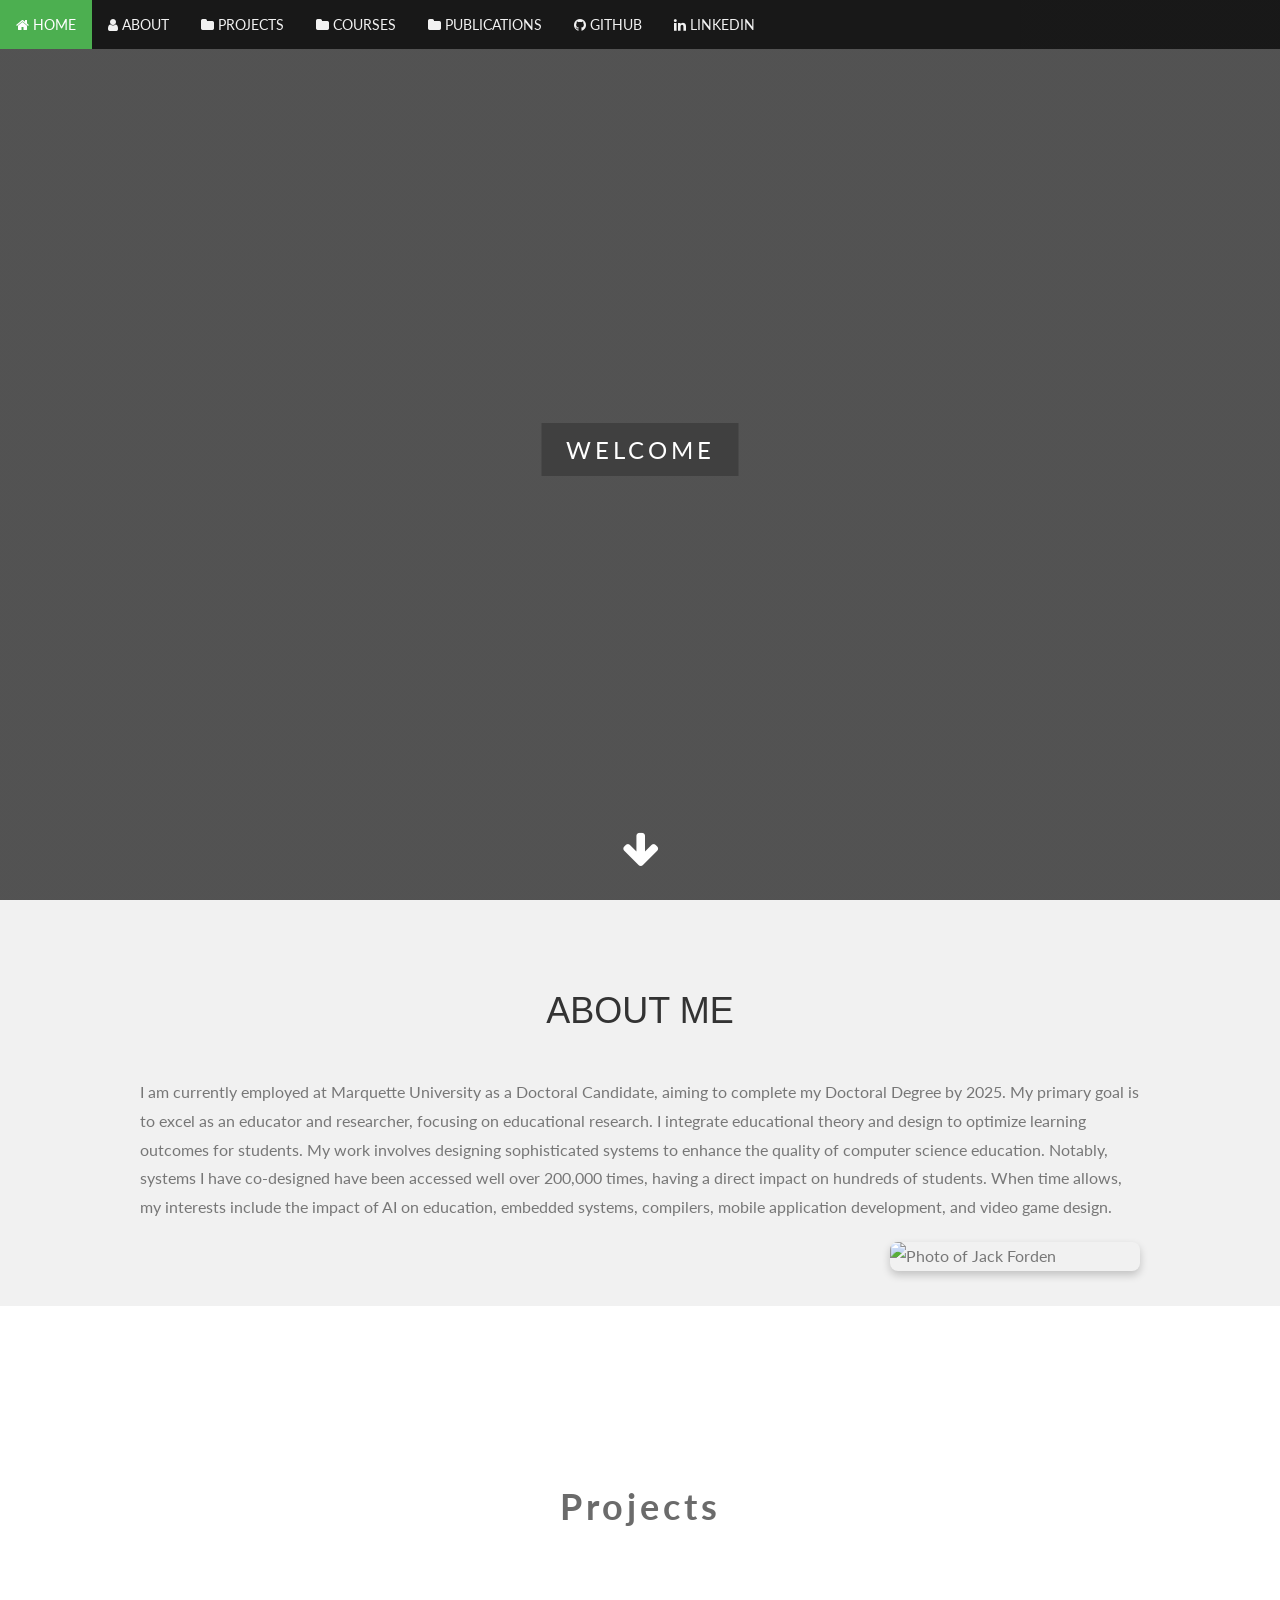
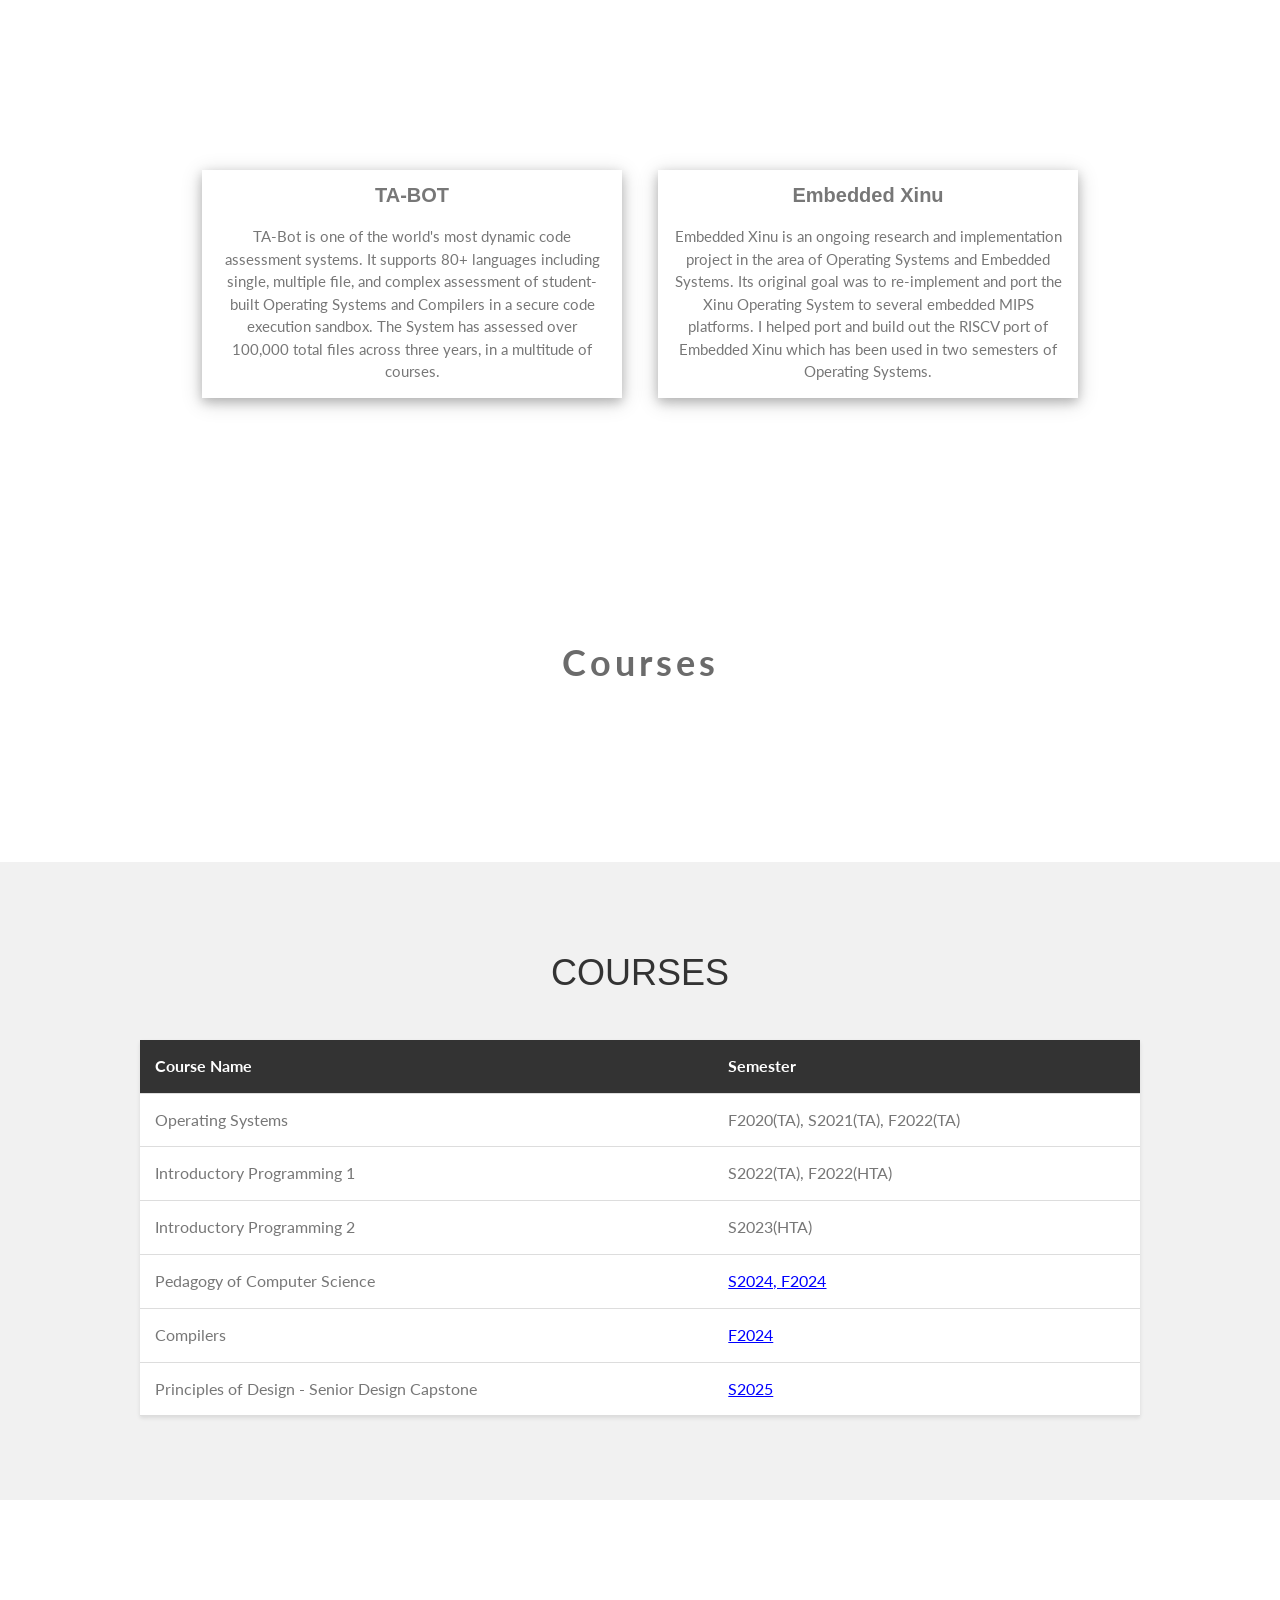
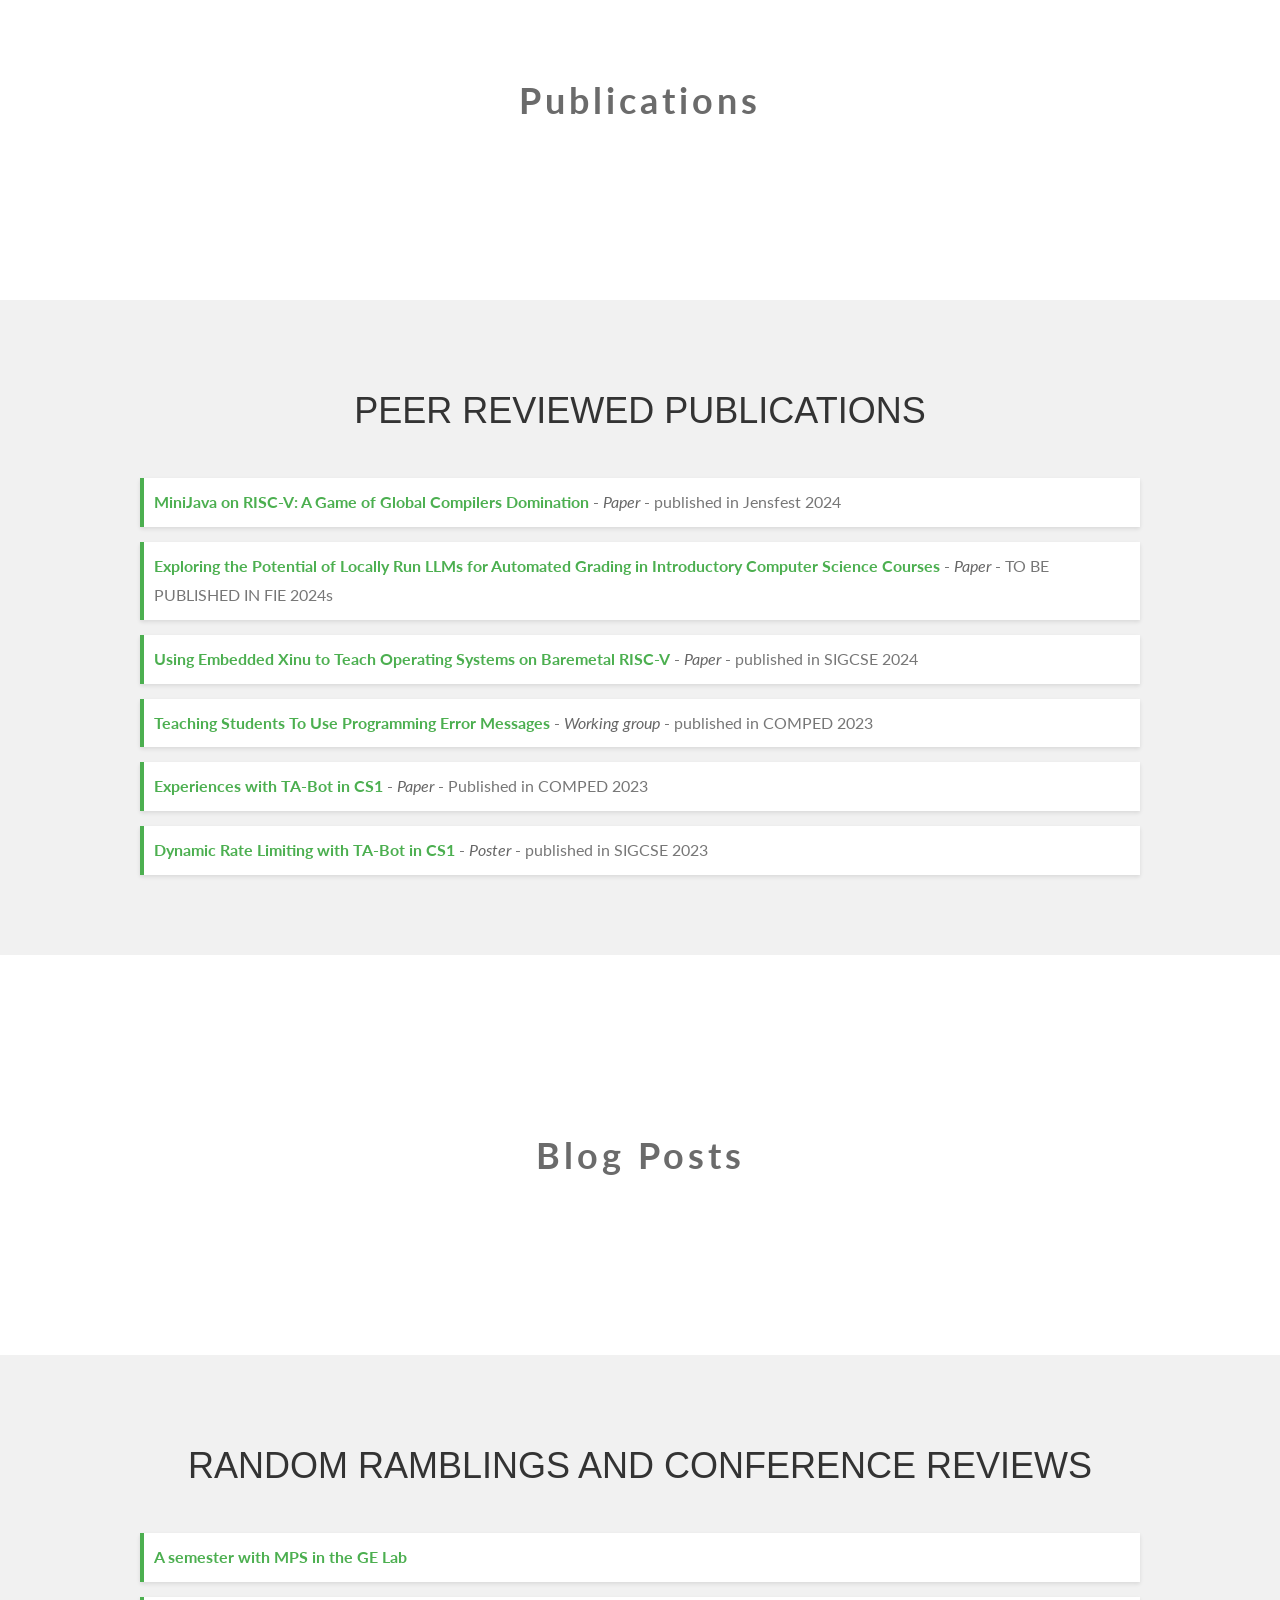
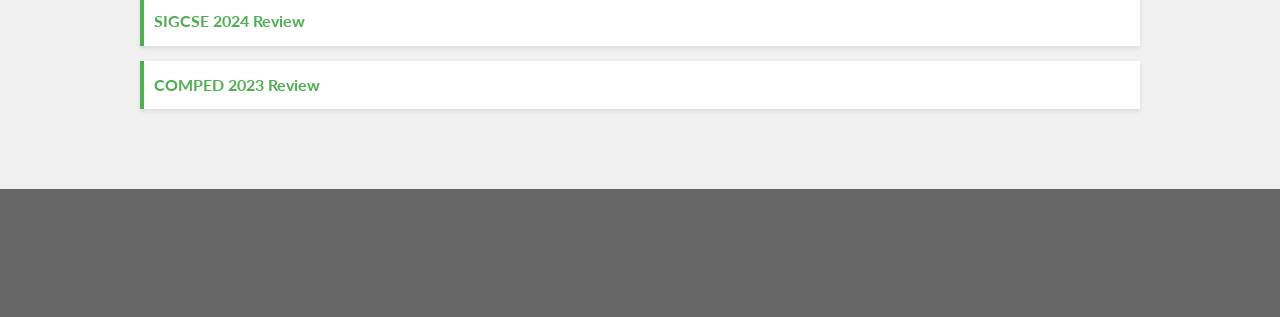
==== index.html @ 1184eb8e "Create website structure with index.html, styles, and course pages Co-authored-by: JForden <60225273" ====
<!DOCTYPE html>
<html>

<head>
    <title>Jack Forden</title>
    <meta charset="UTF-8">
    <meta name="viewport" content="width=device-width, initial-scale=1">
    <link rel="stylesheet" href="https://www.w3schools.com/w3css/4/w3.css">
    <link rel="stylesheet" href="https://fonts.googleapis.com/css?family=Lato">
    <link rel="stylesheet" href="https://cdnjs.cloudflare.com/ajax/libs/font-awesome/4.7.0/css/font-awesome.min.css">
    <link rel="stylesheet" href="./style.css">
</head>

<body>

    <!-- Navbar (sit on top) -->
    <div class="navbar" id="myNavbar">
        <a href="#home" class="active"><i class="fa fa-home"></i> HOME</a>
        <a href="#about"><i class="fa fa-user"></i> ABOUT</a>
        <a href="#portfolio"><i class="fa fa-folder"></i> PROJECTS</a>
        <a href="#courses"><i class="fa fa-folder"></i> COURSES</a>
        <a href="#publications"><i class="fa fa-folder"></i> PUBLICATIONS</a>
        <a href="https://github.com/JForden"><i class="fa fa-github"></i> GITHUB</a>
        <a href="https://www.linkedin.com/in/jack-forden-a1a45920b/"><i class="fa fa-linkedin"></i> LINKEDIN</a>
        <a href="#" class="icon" onclick="toggleMenu()">
            <i class="fa fa-bars"></i>
        </a>
    </div>

    <!-- First Parallax Image with Logo Text -->
    <div class="bgimg-1 w3-display-container w3-opacity-min" id="home">
        <div class="w3-display-middle">
            <span class="w3-center w3-padding-large w3-black w3-xlarge w3-wide w3-animate-opacity bounce">WELCOME</span>
        </div>
        <div class="scroll-down">
            <i class="fa fa-arrow-down w3-text-white bounce"></i>
        </div>
    </div>

    <!-- Container (About Section) -->
    <div class="content" id="about">
        <h3>ABOUT ME</h3>
        <div class="about-me">
            <p>
                I am currently employed at Marquette University as a Doctoral Candidate, aiming to complete my Doctoral
                Degree by 2025. My primary goal is to excel as an educator and researcher, focusing on educational
                research. I integrate educational theory and design to optimize learning outcomes for students. My work
                involves designing sophisticated systems to enhance the quality of computer science education. Notably,
                systems I have co-designed have been accessed well over 200,000 times, having a direct impact on
                hundreds of students. When time allows, my interests include the impact of AI on education, embedded
                systems, compilers, mobile application development, and video game design.
            </p>
            <img src="./assets/images/jackimage.jpg" alt="Photo of Jack Forden" class="profile-img">
        </div>
    </div>

    <!-- Second Parallax Image with Portfolio Text -->
    <div class="bgimg-2 w3-display-container w3-opacity-min">
        <div class="w3-display-middle">
            <span class="w3-xxlarge w3-text-dark-gray w3-wide"><b>Projects</b></span>
        </div>
    </div>

    <!-- Container (Portfolio Section) -->
    <div class="w3-content w3-container w3-padding-64" id="portfolio">
        <div class="w3-row-padding w3-center flex-container">
            <div class="w3-col m6 flex-item">
                <div class="w3-card-4">
                    <div class="w3-container">
                        <h4><b>TA-BOT</b></h4>
                        <p>
                            TA-Bot is one of the world's most dynamic code assessment systems. It supports 80+ languages
                            including single, multiple file, and complex assessment of student-built Operating Systems
                            and Compilers in a secure code execution sandbox. The System has assessed over 100,000 total
                            files across three years, in a multitude of courses.
                        </p>
                    </div>
                </div>
            </div>
            <div class="w3-col m6 flex-item">
                <div class="w3-card-4">
                    <div class="w3-container">
                        <h4><b>Embedded Xinu</b></h4>
                        <p>
                            Embedded Xinu is an ongoing research and implementation project in the area of Operating
                            Systems and Embedded Systems. Its original goal was to re-implement and port the Xinu
                            Operating System to several embedded MIPS platforms. I helped port and build out the RISCV
                            port of Embedded Xinu which has been used in two semesters of Operating Systems.
                        </p>
                    </div>
                </div>
            </div>
        </div>
    </div>

    <!-- Third Parallax Image with Contact Text -->
    <div class="bgimg-3 w3-display-container w3-opacity-min">
        <div class="w3-display-middle">
            <span class="w3-xxlarge w3-text-dark-gray w3-wide"><b>Courses</b></span>
        </div>
    </div>

    <div class="content" id="courses">
        <h3>Courses</h3>
        <div class="about-me">
            <table>
                <thead>
                    <tr>
                        <th>Course Name</th>
                        <th>Semester</th>
                    </tr>
                </thead>
                <tbody>
                    <tr>
                        <td>Operating Systems</td>
                        <td>F2020(TA), S2021(TA), F2022(TA)</td>
                    </tr>
                    <tr>
                        <td>Introductory Programming 1</td>
                        <td>S2022(TA), F2022(HTA)</td>
                    </tr>
                    <tr>
                        <td>Introductory Programming 2</td>
                        <td>S2023(HTA)</td>
                    </tr>
                    <tr>
                        <td>Pedagogy of Computer Science</td>
                        <td style="cursor: pointer; text-decoration: underline; color: blue;"
                            onclick="window.location.href='./Pedagogy/Spring2024.html'">S2024, 
                            <span style="cursor: pointer; text-decoration: underline; color: blue;"
                            onclick="window.location.href='./Pedagogy/Spring2024.html'">F2024</span>
                        </td>
                    </tr>
                    <tr>
                        <td>Compilers</td>
                        <td style="cursor: pointer; text-decoration: underline; color: blue;"
                            onclick="window.location.href='./Compilers/Fall2024.html'">F2024</td>
                    </tr>
                    <tr>
                        <td>Principles of Design - Senior Design Capstone</td>
                        <td style="cursor: pointer; text-decoration: underline; color: blue;"
                            onclick="window.location.href='./PrinciplesOfDesign/Spring2024.html'">S2025</td>
                    </tr>
                </tbody>
            </table>
        </div>
    </div>

    <!-- Fourth Parallax Image with Contact Text -->
    <div class="bgimg-4 w3-display-container w3-opacity-min">
        <div class="w3-display-middle">
            <span class="w3-xxlarge w3-text-dark-gray w3-wide"><b>Publications</b></span>
        </div>
    </div>

    <div class="content" id="publications">
        <h3>Peer Reviewed Publications</h3>
        <div class="about-me">
            <ul>
                <li>
                    <a href="https://dl.acm.org/doi/10.1145/3694848.3694854">MiniJava on RISC-V: A Game of Global Compilers Domination</a>
                    - <span class="publication-type">Paper</span> - published in Jensfest 2024
                </li>
                <li>
                    <a>Exploring the Potential of Locally Run LLMs for
                        Automated Grading in Introductory Computer Science Courses</a>
                    - <span class="publication-type">Paper</span> - TO BE PUBLISHED IN FIE 2024s
                </li>
                <li>
                    <a href="https://dl.acm.org/doi/10.1145/3626252.3630959">Using Embedded Xinu to Teach Operating
                        Systems on Baremetal RISC-V</a>
                    - <span class="publication-type">Paper</span> - published in SIGCSE 2024
                </li>
                <li>
                    <a href="https://dl.acm.org/doi/10.1145/3617650.3624950">Teaching Students To Use Programming Error
                        Messages</a>
                    - <span class="publication-type">Working group</span> - published in COMPED 2023
                </li>
                <li>
                    <a href="https://dl.acm.org/doi/10.1145/3576882.3617930">Experiences with TA-Bot in CS1</a>
                    - <span class="publication-type">Paper</span> - Published in COMPED 2023
                </li>
                <li>
                    <a href="https://dl.acm.org/doi/10.1145/3545947.3576276">Dynamic Rate Limiting with TA-Bot in
                        CS1</a>
                    - <span class="publication-type">Poster</span> - published in SIGCSE 2023
                </li>
            </ul>
        </div>
    </div>

    <div class="bgimg-4 w3-display-container w3-opacity-min">
        <div class="w3-display-middle">
            <span class="w3-xxlarge w3-text-dark-gray w3-wide"><b>Blog Posts</b></span>
        </div>
    </div>
    <div class="content" id="publications">
        <h3>Random Ramblings and Conference Reviews</h3>
        <div class="about-me">
            <ul>
                <li>
                    <a
                        hrf="https://open.substack.com/pub/jackforden/p/a-semester-in-the-ge-lab-with-mps?utm_campaign=post&utm_medium=web">A
                        semester with MPS in the GE Lab</a>
                </li>
                <li>
                    <a
                        href="https://open.substack.com/pub/jackforden/p/sigcse-2024-review?utm_campaign=post&utm_medium=web">SIGCSE
                        2024 Review</a></a>
                </li>
                <li>
                    <a href="https://open.substack.com/pub/jackforden/p/comped-2023?utm_campaign=post&utm_medium=web">COMPED
                        2023 Review</a></a>
                </li>
            </ul>
        </div>
    </div>


    <!-- Footer -->
    <footer class="w3-center w3-black w3-padding-64 w3-opacity w3-hover-opacity-off">
    </footer>

    <script>
        // Change style of navbar on scroll
        window.onscroll = function () {
            myFunction()
        };
        function myFunction() {
            var navbar = document.getElementById("myNavbar");
            if (document.body.scrollTop > 100 || document.documentElement.scrollTop > 100) {
                navbar.style.backgroundColor = "#333"; /* Change background color on scroll */
            } else {
                navbar.style.backgroundColor = "rgba(0, 0, 0, 0.7)"; /* Reset background color */
            }
        }

        // Toggle responsive navbar
        function toggleMenu() {
            var x = document.getElementById("myNavbar");
            if (x.className === "navbar") {
                x.className += " responsive";
            } else {
                x.className = "navbar";
            }
        }
    </script>
</body>

</html>
---- style.css ----
/* Global Styles */
body, html {
    height: 100%;
    margin: 0;
    font-family: "Lato", sans-serif;
    color: #777;
    scroll-behavior: smooth;
}

/* Navbar Styles */
.navbar {
    overflow: hidden;
    background-color: rgba(0, 0, 0, 0.7);
    position: fixed;
    top: 0;
    width: 100%;
    z-index: 1000;
    transition: background-color 0.3s;
}

.navbar a {
    float: left;
    display: block;
    color: #f2f2f2;
    text-align: center;
    padding: 14px 16px;
    text-decoration: none;
    font-size: 14px;
}

.navbar a:hover {
    background-color: #ddd;
    color: black;
}

.navbar a.active {
    background-color: #4CAF50;
    color: white;
}

.navbar .icon {
    display: none;
}

/* Responsive Navbar */
@media screen and (max-width: 768px) {
    .navbar a:not(:first-child) {
        display: none;
    }
    .navbar a.icon {
        float: right;
        display: block;
    }
}

@media screen and (max-width: 768px) {
    .navbar.responsive {
        position: fixed;
    }
    .navbar.responsive .icon {
        position: absolute;
        right: 0;
        top: 0;
    }
    .navbar.responsive a {
        float: none;
        display: block;
        text-align: left;
    }
}

/* Parallax Background Images */
.bgimg-1, .bgimg-2, .bgimg-3, .bgimg-4 {
    position: relative;
    background-attachment: fixed;
    background-position: center;
    background-repeat: no-repeat;
    background-size: cover;
    min-height: 100%;
}

.bgimg-1 {
    background-image: linear-gradient(rgba(0, 0, 0, 0.5), rgba(0, 0, 0, 0.5)), url("data:image/svg+xml,%3Csvg xmlns='http://www.w3.org/2000/svg' width='100' height='100'%3E%3Crect fill='%23333' width='100' height='100'/%3E%3C/svg%3E");
}

.bgimg-2 {
    background-image: linear-gradient(rgba(0, 0, 0, 0.3), rgba(0, 0, 0, 0.3)), url("data:image/svg+xml,%3Csvg xmlns='http://www.w3.org/2000/svg' width='100' height='100'%3E%3Crect fill='%23555' width='100' height='100'/%3E%3C/svg%3E");
    min-height: 400px;
}

.bgimg-3 {
    background-image: linear-gradient(rgba(0, 0, 0, 0.3), rgba(0, 0, 0, 0.3)), url("data:image/svg+xml,%3Csvg xmlns='http://www.w3.org/2000/svg' width='100' height='100'%3E%3Crect fill='%23444' width='100' height='100'/%3E%3C/svg%3E");
    min-height: 400px;
}

.bgimg-4 {
    background-image: linear-gradient(rgba(0, 0, 0, 0.3), rgba(0, 0, 0, 0.3)), url("data:image/svg+xml,%3Csvg xmlns='http://www.w3.org/2000/svg' width='100' height='100'%3E%3Crect fill='%23666' width='100' height='100'/%3E%3C/svg%3E");
    min-height: 400px;
}

/* Scroll Down Arrow */
.scroll-down {
    position: absolute;
    bottom: 30px;
    left: 50%;
    transform: translateX(-50%);
    text-align: center;
}

.scroll-down i {
    font-size: 40px;
    animation: bounce 2s infinite;
}

/* Bounce Animation */
@keyframes bounce {
    0%, 20%, 50%, 80%, 100% {
        transform: translateY(0);
    }
    40% {
        transform: translateY(-20px);
    }
    60% {
        transform: translateY(-10px);
    }
}

.bounce {
    animation: bounce 2s infinite;
}

/* Content Sections */
.content {
    background-color: #f1f1f1;
    padding: 64px 16px;
    text-align: center;
}

.content h3 {
    text-align: center;
    font-size: 36px;
    text-transform: uppercase;
    margin: 20px 0 40px 0;
    color: #333;
}

/* About Me Section */
.about-me {
    max-width: 1000px;
    margin: 0 auto;
    text-align: left;
    line-height: 1.8;
    font-size: 16px;
}

.about-me p {
    margin-bottom: 20px;
}

.profile-img {
    float: right;
    width: 250px;
    height: auto;
    margin: 0 0 20px 20px;
    border-radius: 8px;
    box-shadow: 0 4px 8px rgba(0, 0, 0, 0.2);
}

@media screen and (max-width: 768px) {
    .profile-img {
        float: none;
        display: block;
        margin: 20px auto;
        width: 80%;
        max-width: 300px;
    }
}

/* Flex Container for Projects */
.flex-container {
    display: flex;
    flex-wrap: wrap;
    justify-content: center;
    gap: 20px;
}

.flex-item {
    flex: 1 1 400px;
    max-width: 500px;
}

/* Table Styles */
table {
    width: 100%;
    border-collapse: collapse;
    margin: 20px 0;
    background-color: white;
    box-shadow: 0 2px 4px rgba(0, 0, 0, 0.1);
}

table thead {
    background-color: #333;
    color: white;
}

table th, table td {
    padding: 12px 15px;
    text-align: left;
    border-bottom: 1px solid #ddd;
}

table tbody tr:hover {
    background-color: #f5f5f5;
}

/* Publications List */
.about-me ul {
    list-style-type: none;
    padding: 0;
}

.about-me ul li {
    margin-bottom: 15px;
    padding: 10px;
    background-color: white;
    border-left: 4px solid #4CAF50;
    box-shadow: 0 2px 4px rgba(0, 0, 0, 0.1);
}

.about-me ul li a {
    color: #4CAF50;
    text-decoration: none;
    font-weight: bold;
}

.about-me ul li a:hover {
    text-decoration: underline;
}

.publication-type {
    font-style: italic;
    color: #666;
}

/* Footer */
footer {
    padding: 64px 0;
}

/* Turn off parallax scrolling for tablets and phones */
@media only screen and (max-device-width: 1024px) {
    .bgimg-1, .bgimg-2, .bgimg-3, .bgimg-4 {
        background-attachment: scroll;
    }
}
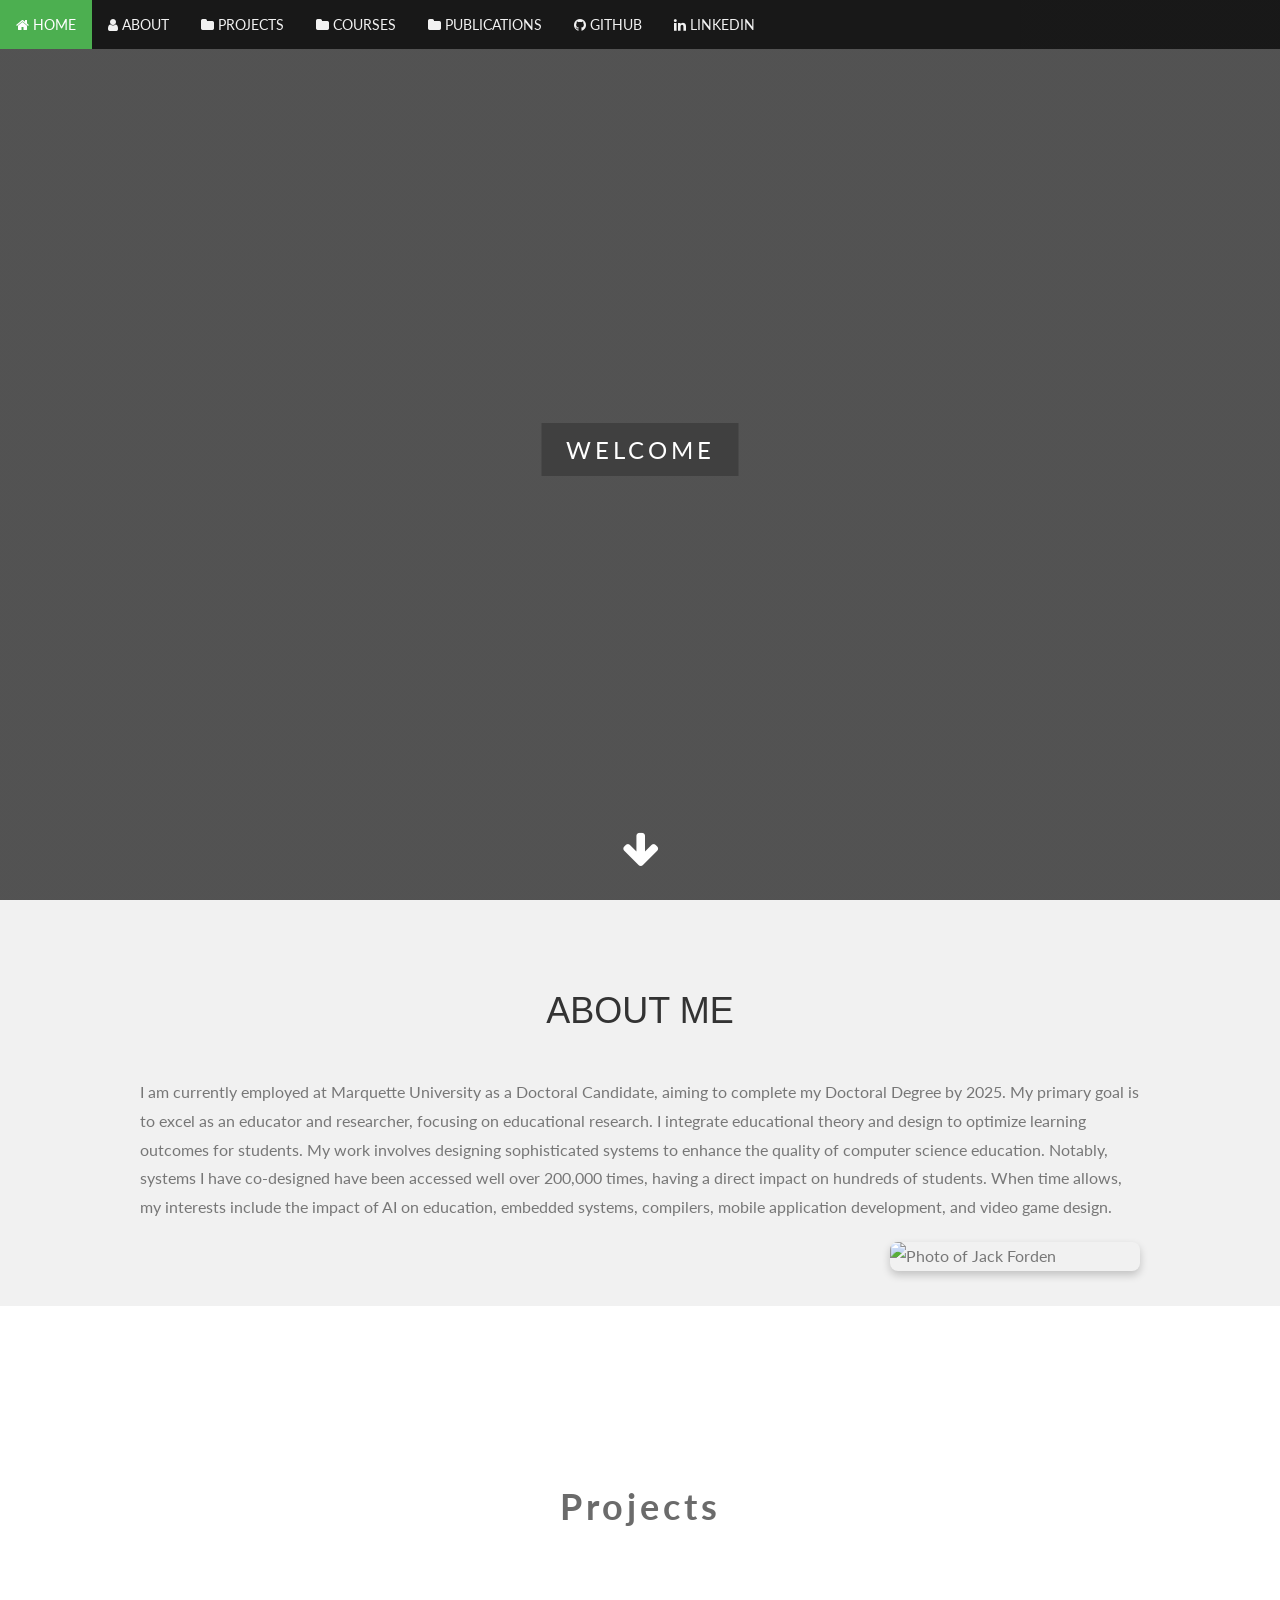
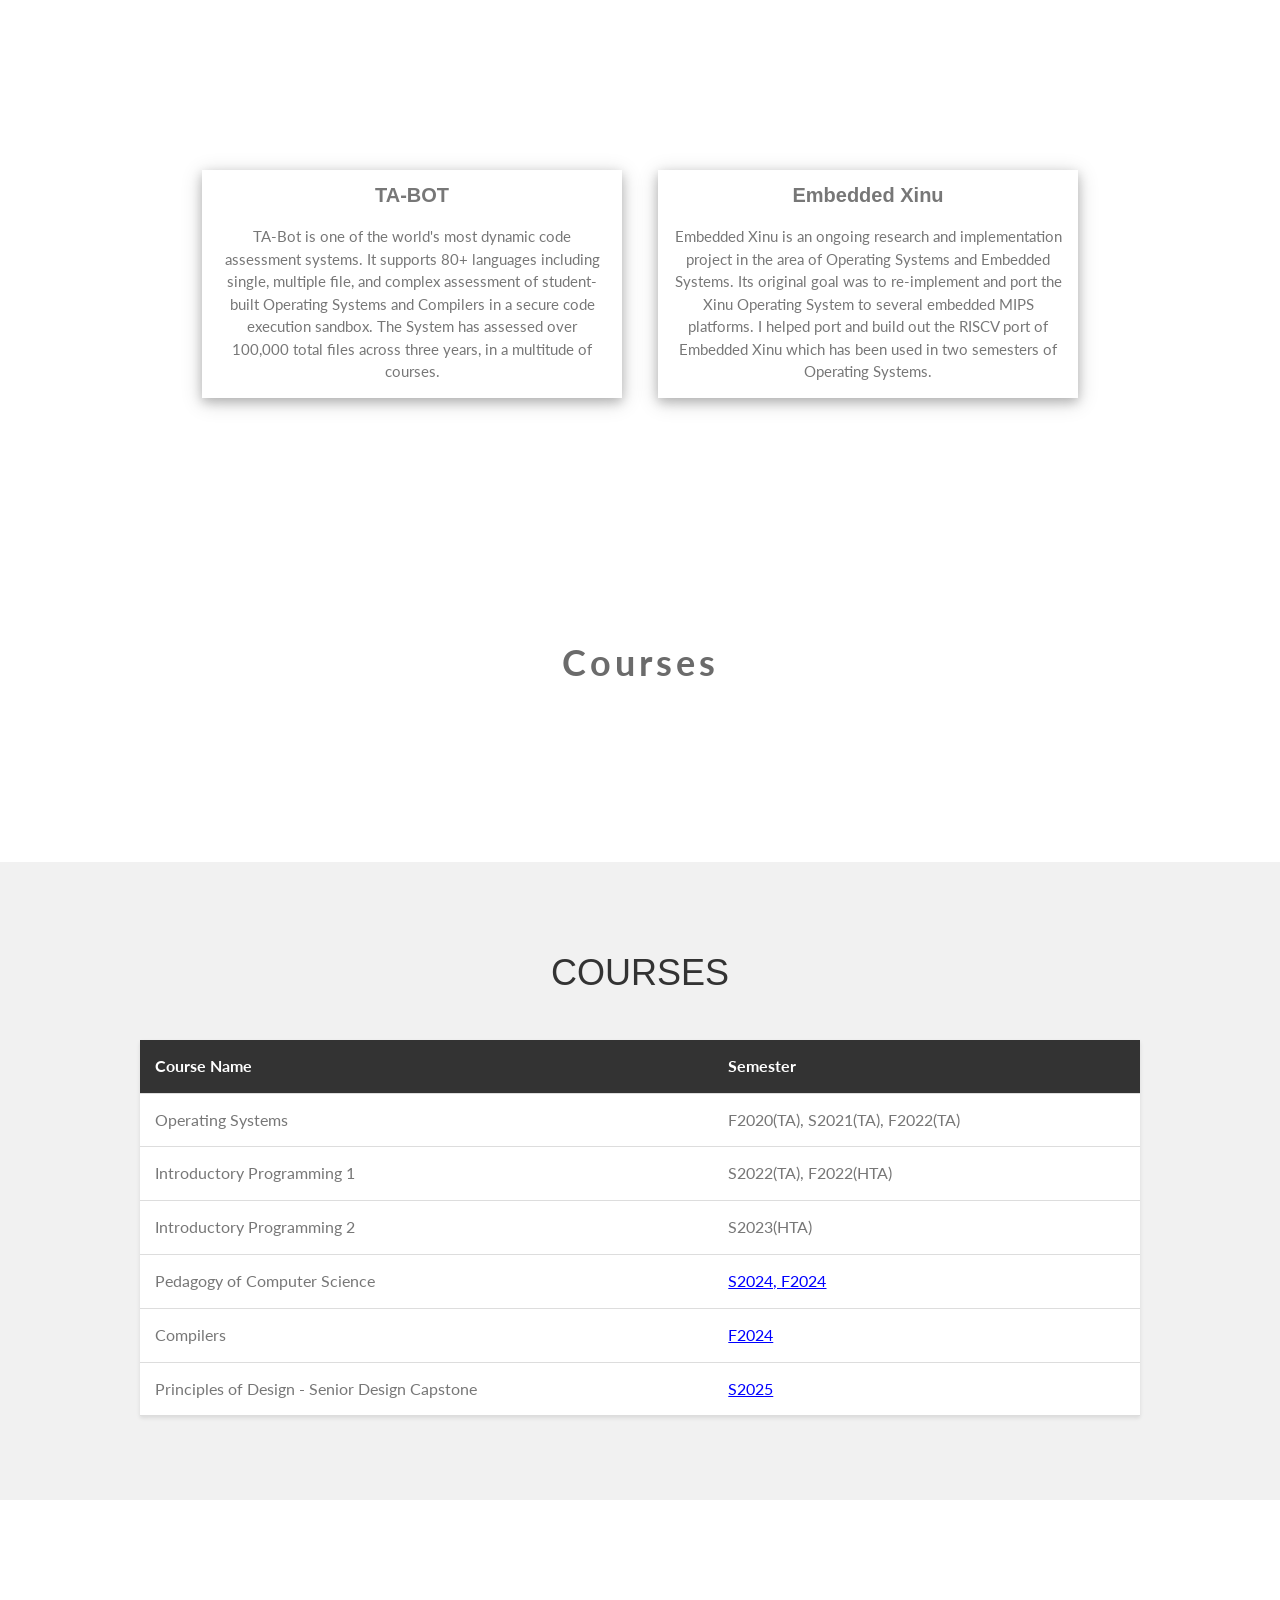
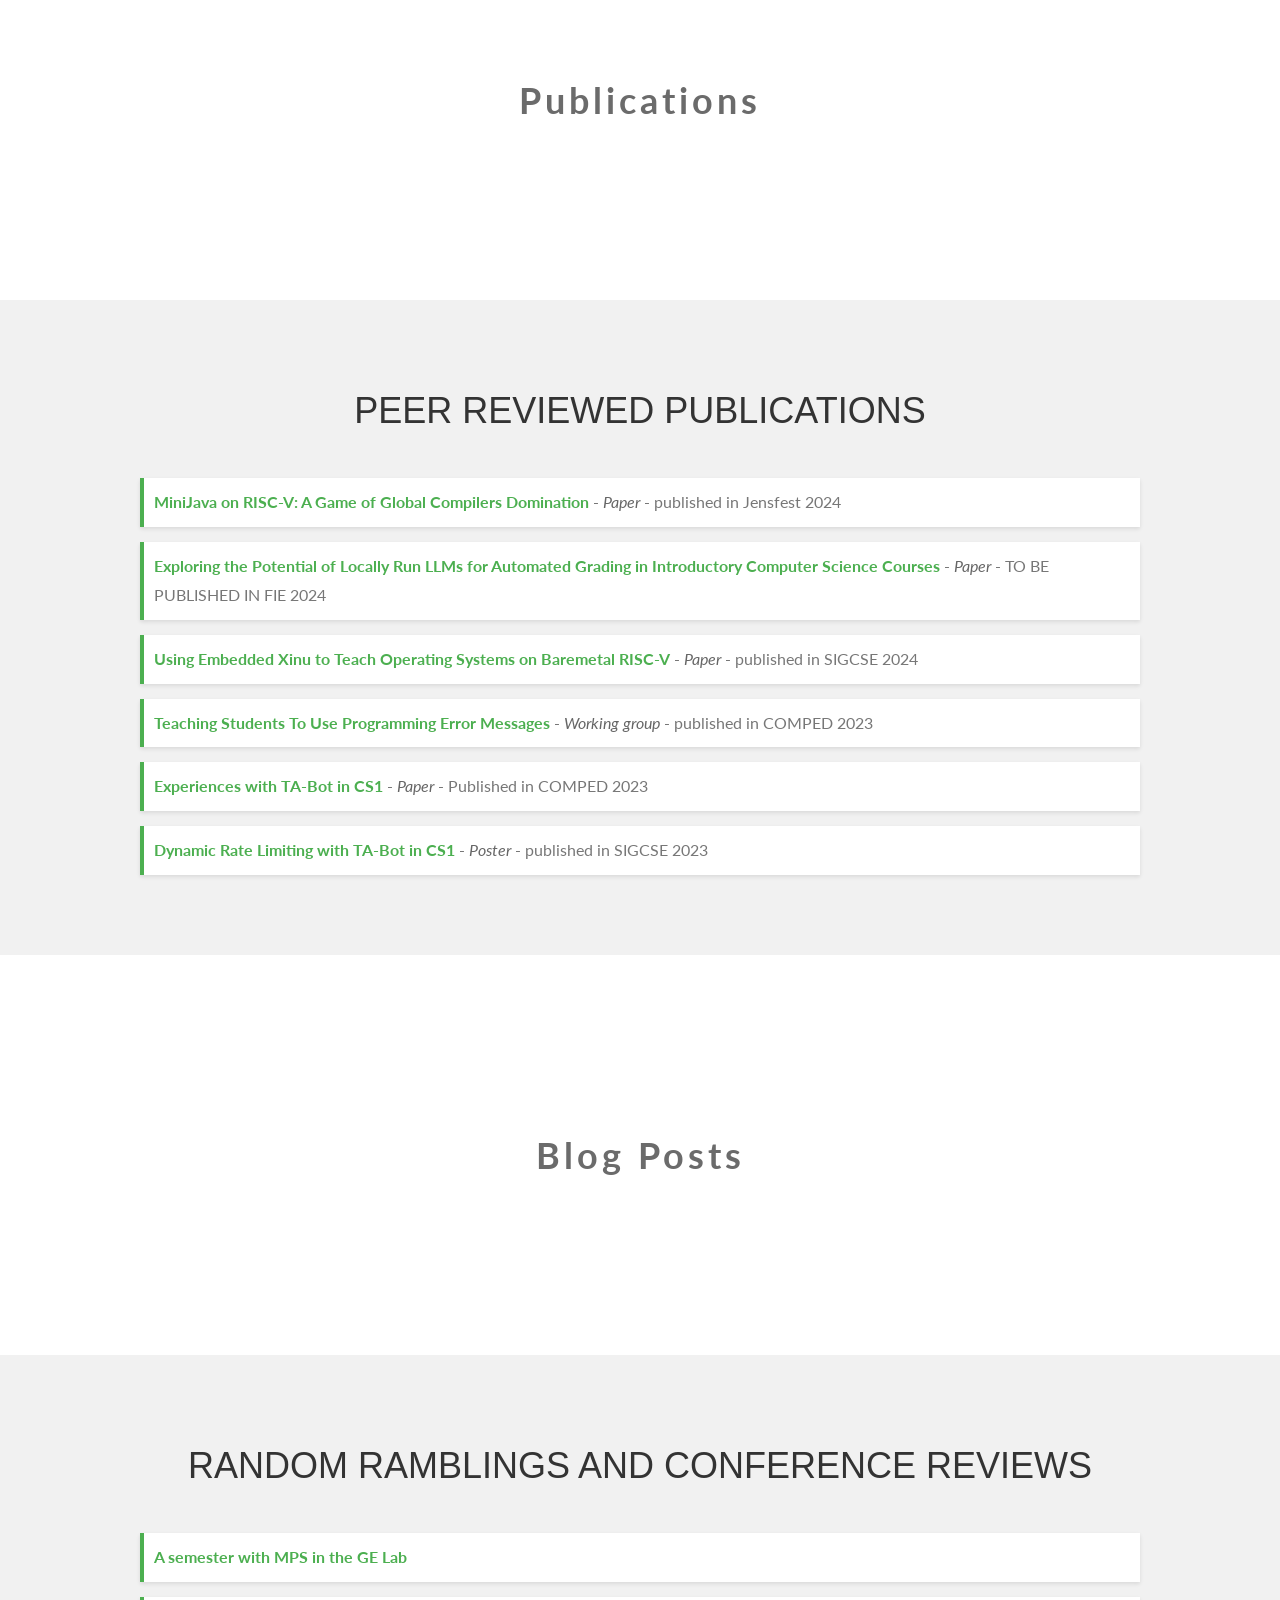
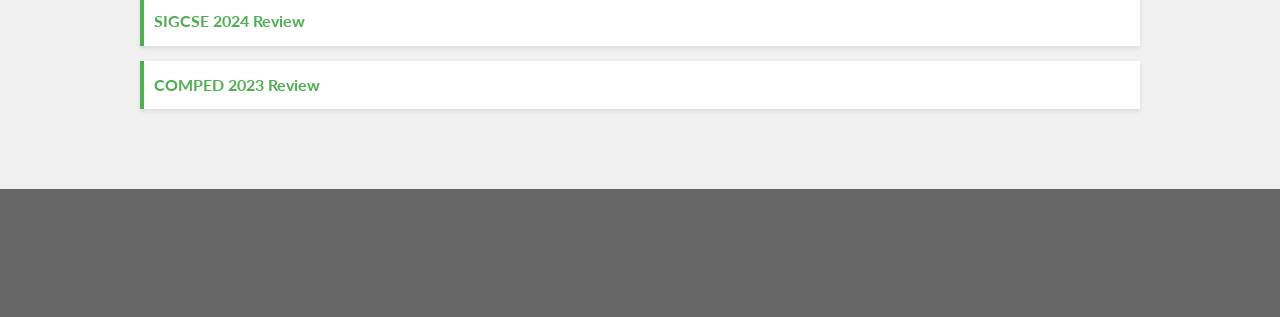
==== commit fb9fe6bd: "Address code review feedback: fix publication year typo and course filename consistency Co-authored-" ====
--- a/index.html
+++ b/index.html
@@ -139,7 +139,7 @@
                     <tr>
                         <td>Principles of Design - Senior Design Capstone</td>
                         <td style="cursor: pointer; text-decoration: underline; color: blue;"
-                            onclick="window.location.href='./PrinciplesOfDesign/Spring2024.html'">S2025</td>
+                            onclick="window.location.href='./PrinciplesOfDesign/Spring2025.html'">S2025</td>
                     </tr>
                 </tbody>
             </table>
@@ -164,7 +164,7 @@
                 <li>
                     <a>Exploring the Potential of Locally Run LLMs for
                         Automated Grading in Introductory Computer Science Courses</a>
-                    - <span class="publication-type">Paper</span> - TO BE PUBLISHED IN FIE 2024s
+                    - <span class="publication-type">Paper</span> - TO BE PUBLISHED IN FIE 2024
                 </li>
                 <li>
                     <a href="https://dl.acm.org/doi/10.1145/3626252.3630959">Using Embedded Xinu to Teach Operating
@@ -200,17 +200,17 @@
             <ul>
                 <li>
                     <a
-                        hrf="https://open.substack.com/pub/jackforden/p/a-semester-in-the-ge-lab-with-mps?utm_campaign=post&utm_medium=web">A
+                        href="https://open.substack.com/pub/jackforden/p/a-semester-in-the-ge-lab-with-mps?utm_campaign=post&utm_medium=web">A
                         semester with MPS in the GE Lab</a>
                 </li>
                 <li>
                     <a
                         href="https://open.substack.com/pub/jackforden/p/sigcse-2024-review?utm_campaign=post&utm_medium=web">SIGCSE
-                        2024 Review</a></a>
+                        2024 Review</a>
                 </li>
                 <li>
                     <a href="https://open.substack.com/pub/jackforden/p/comped-2023?utm_campaign=post&utm_medium=web">COMPED
-                        2023 Review</a></a>
+                        2023 Review</a>
                 </li>
             </ul>
         </div>
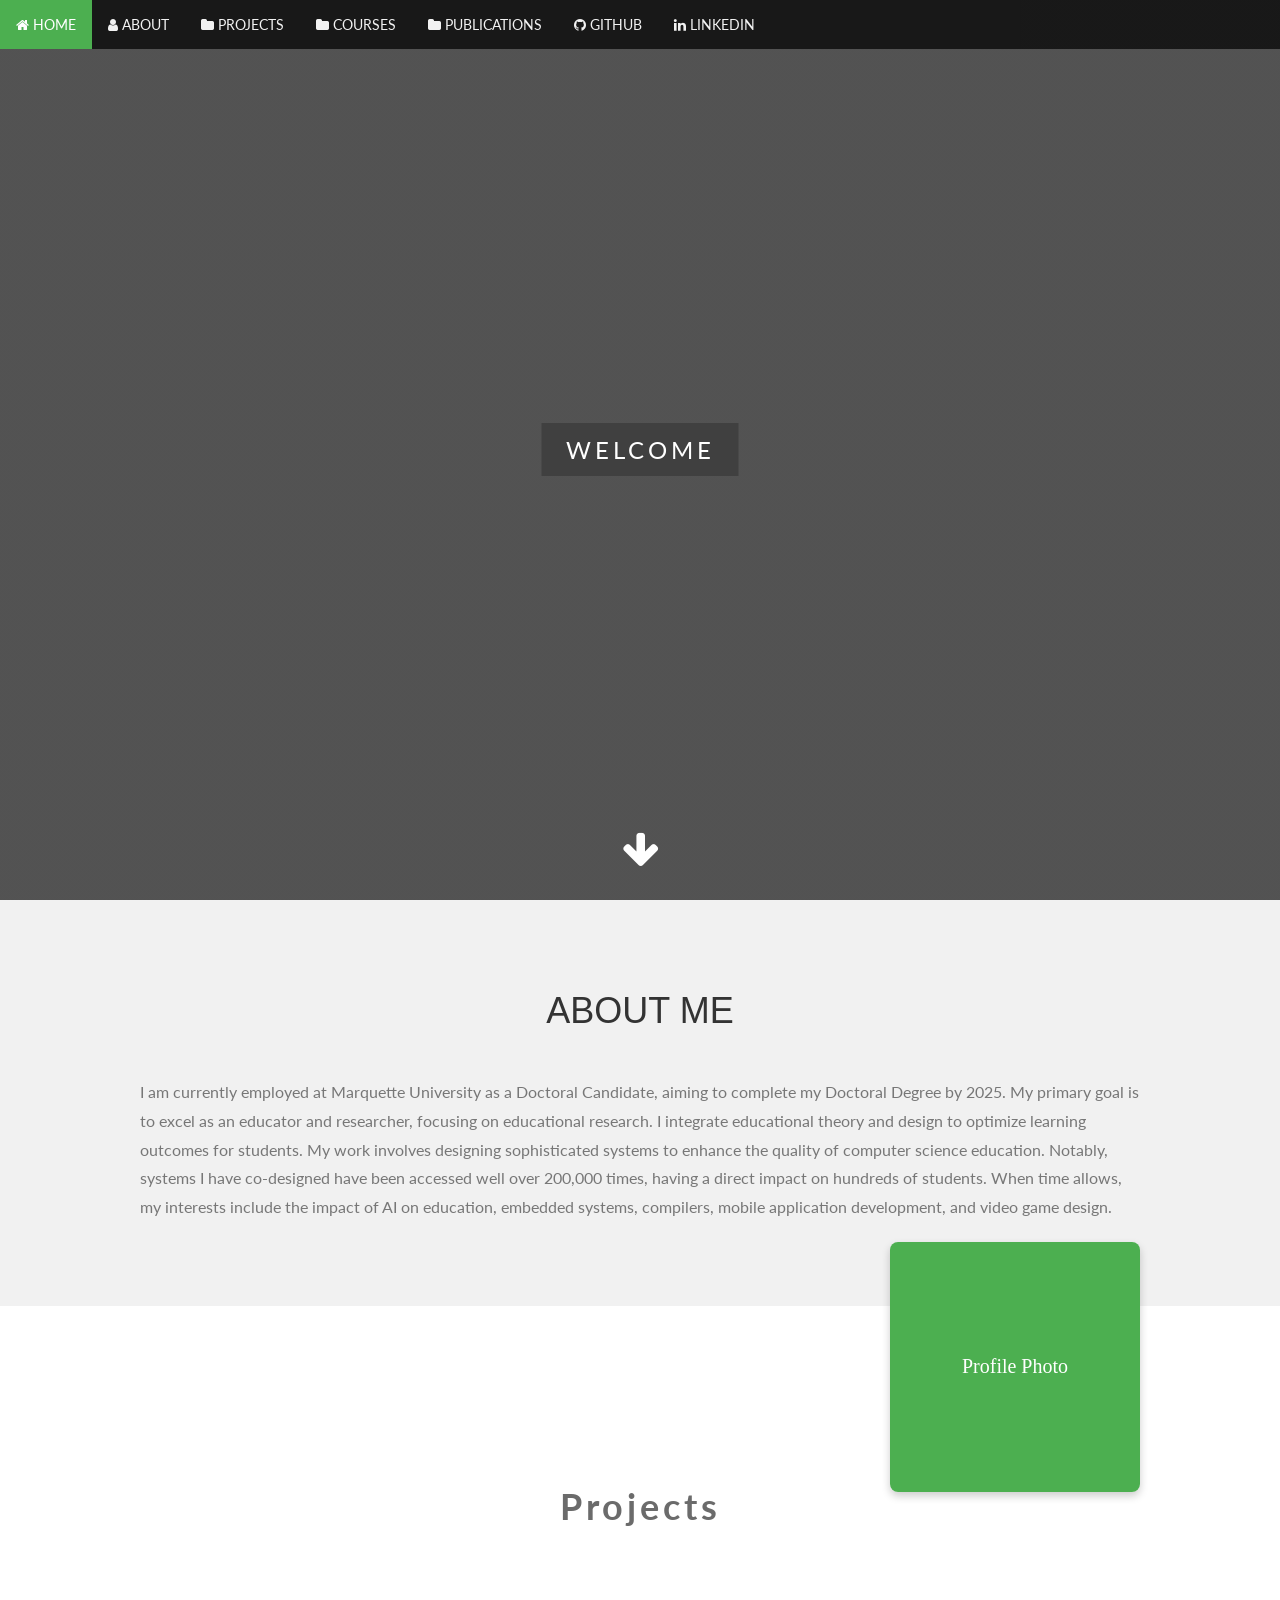
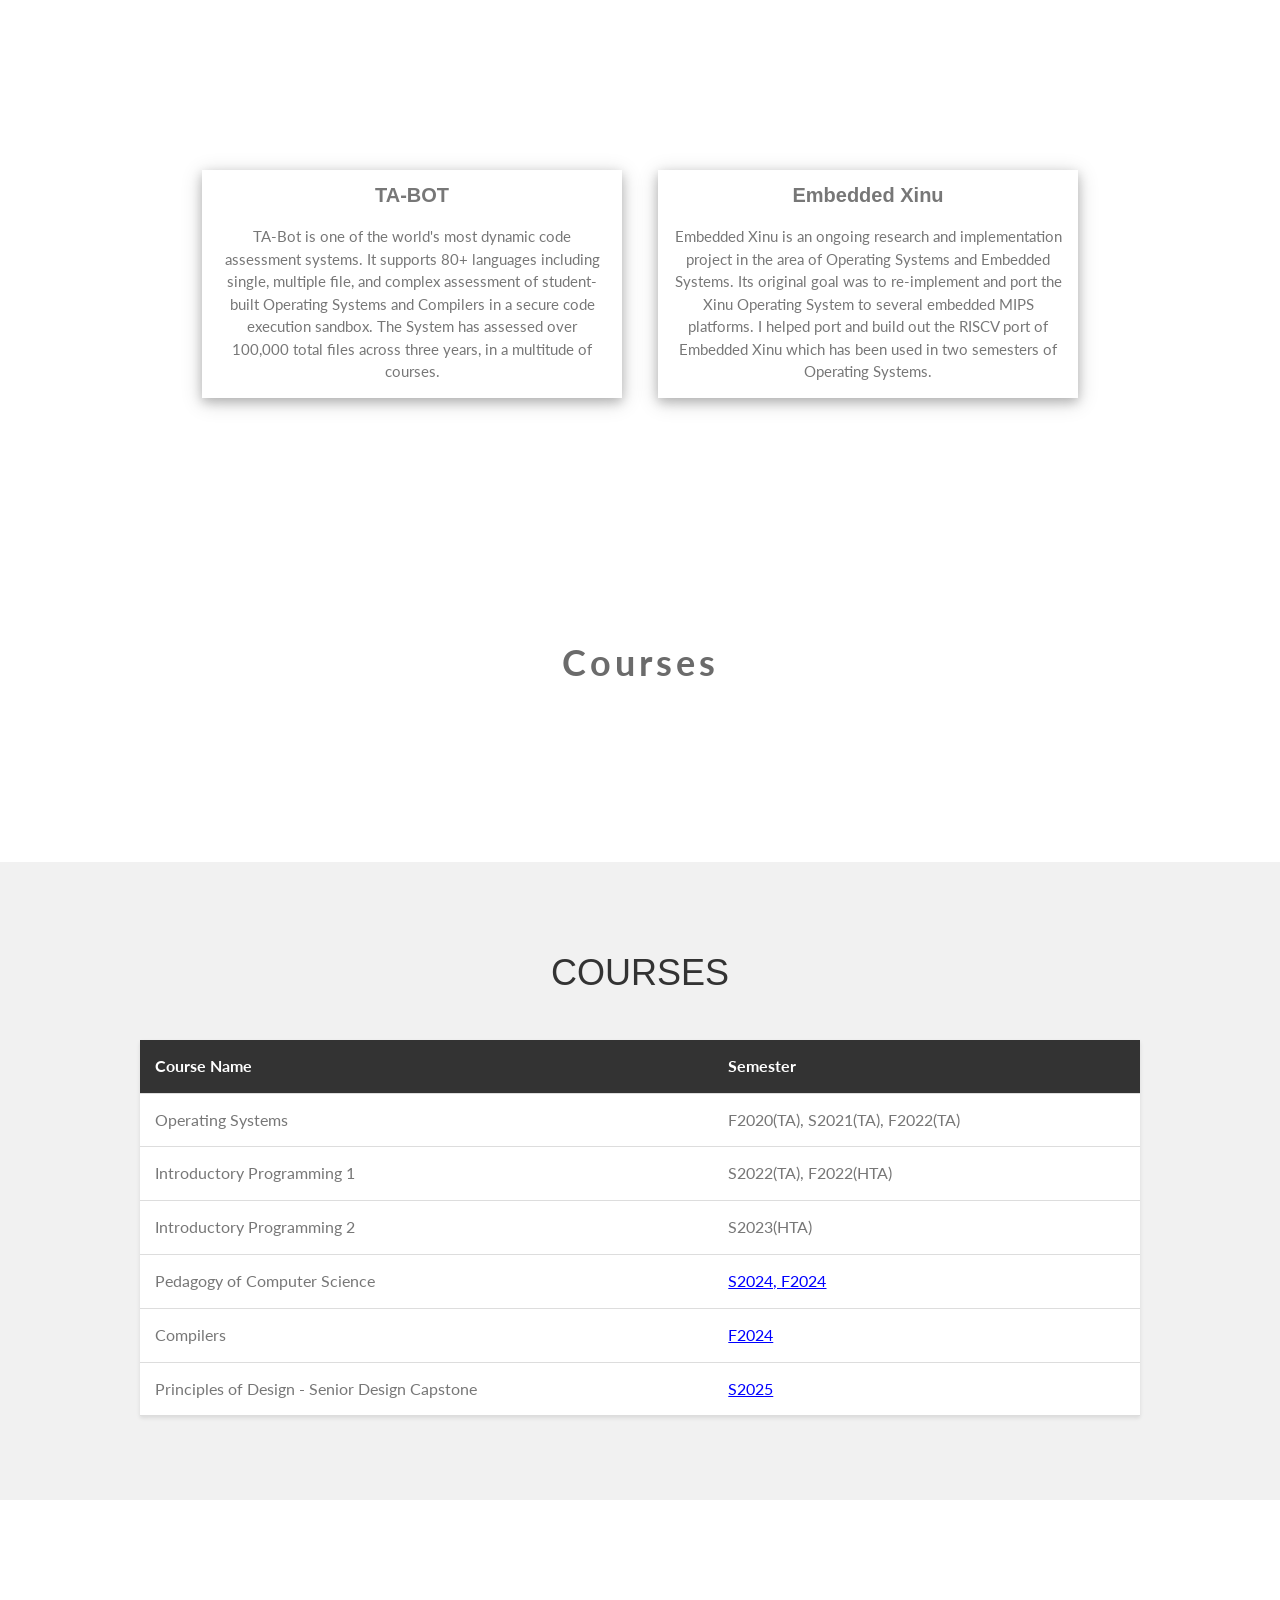
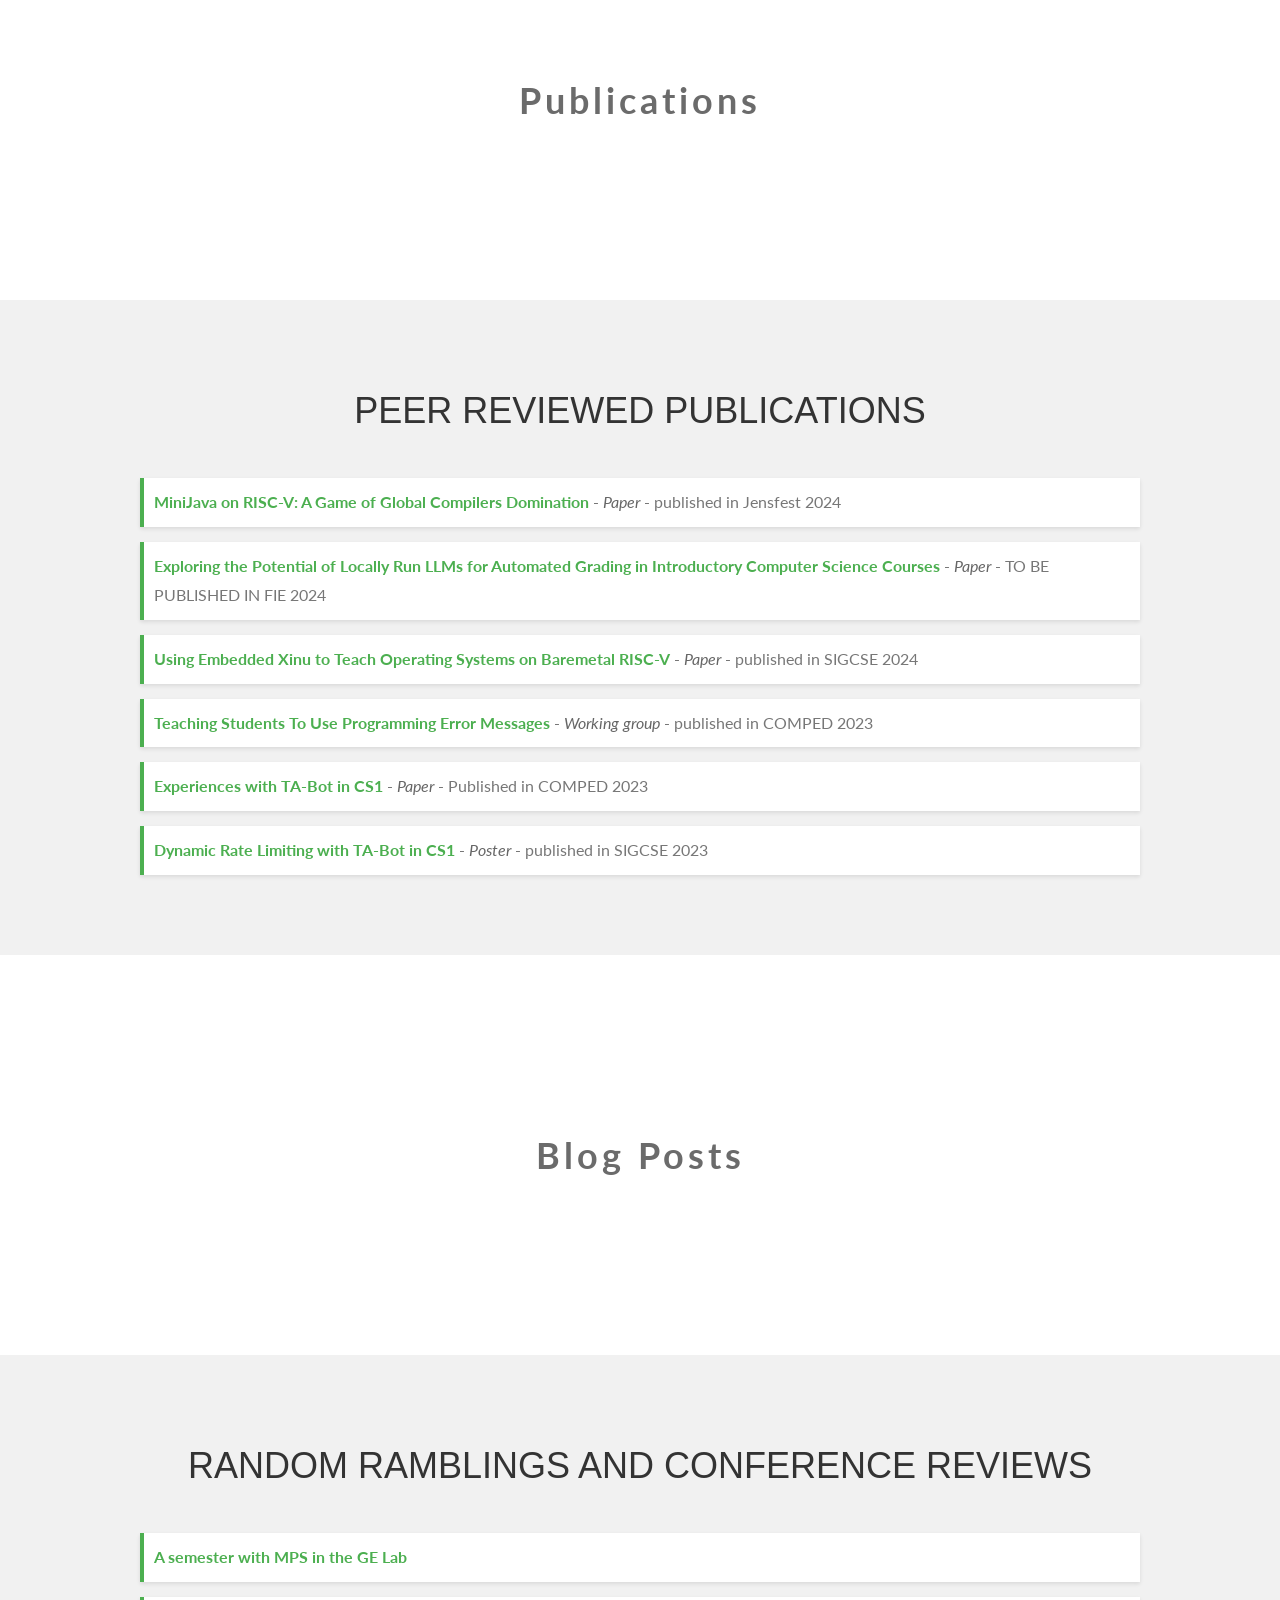
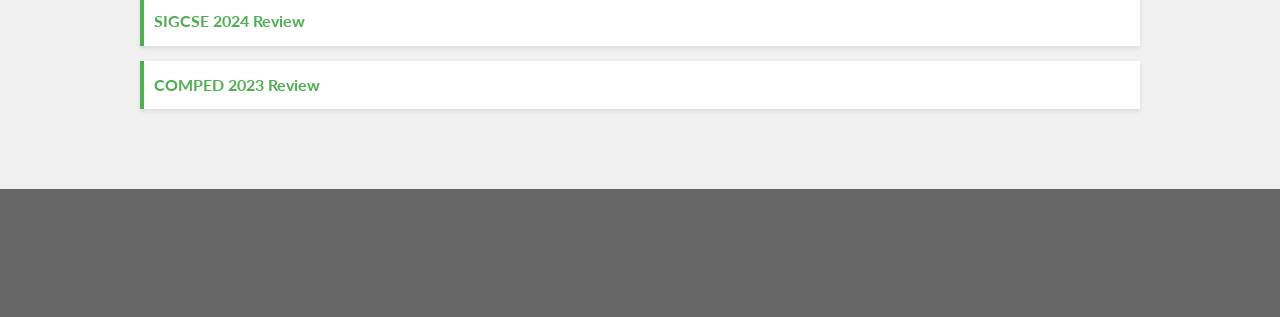
==== commit 9d66b022: "Address code review: fix duplicate ID, move inline styles to CSS, rename SVG file Co-authored-by: JF" ====
--- a/index.html
+++ b/index.html
@@ -50,7 +50,7 @@
                 hundreds of students. When time allows, my interests include the impact of AI on education, embedded
                 systems, compilers, mobile application development, and video game design.
             </p>
-            <img src="./assets/images/jackimage.jpg" alt="Photo of Jack Forden" class="profile-img">
+            <img src="./assets/images/jackimage.svg" alt="Photo of Jack Forden" class="profile-img">
         </div>
     </div>
 
@@ -125,20 +125,20 @@
                     </tr>
                     <tr>
                         <td>Pedagogy of Computer Science</td>
-                        <td style="cursor: pointer; text-decoration: underline; color: blue;"
+                        <td class="clickable-cell"
                             onclick="window.location.href='./Pedagogy/Spring2024.html'">S2024, 
-                            <span style="cursor: pointer; text-decoration: underline; color: blue;"
+                            <span class="clickable-cell"
                             onclick="window.location.href='./Pedagogy/Spring2024.html'">F2024</span>
                         </td>
                     </tr>
                     <tr>
                         <td>Compilers</td>
-                        <td style="cursor: pointer; text-decoration: underline; color: blue;"
+                        <td class="clickable-cell"
                             onclick="window.location.href='./Compilers/Fall2024.html'">F2024</td>
                     </tr>
                     <tr>
                         <td>Principles of Design - Senior Design Capstone</td>
-                        <td style="cursor: pointer; text-decoration: underline; color: blue;"
+                        <td class="clickable-cell"
                             onclick="window.location.href='./PrinciplesOfDesign/Spring2025.html'">S2025</td>
                     </tr>
                 </tbody>
@@ -194,7 +194,7 @@
             <span class="w3-xxlarge w3-text-dark-gray w3-wide"><b>Blog Posts</b></span>
         </div>
     </div>
-    <div class="content" id="publications">
+    <div class="content" id="blog-posts">
         <h3>Random Ramblings and Conference Reviews</h3>
         <div class="about-me">
             <ul>
--- a/style.css
+++ b/style.css
@@ -213,6 +213,13 @@
     background-color: #f5f5f5;
 }
 
+/* Clickable table cell style */
+.clickable-cell {
+    cursor: pointer;
+    text-decoration: underline;
+    color: blue;
+}
+
 /* Publications List */
 .about-me ul {
     list-style-type: none;
